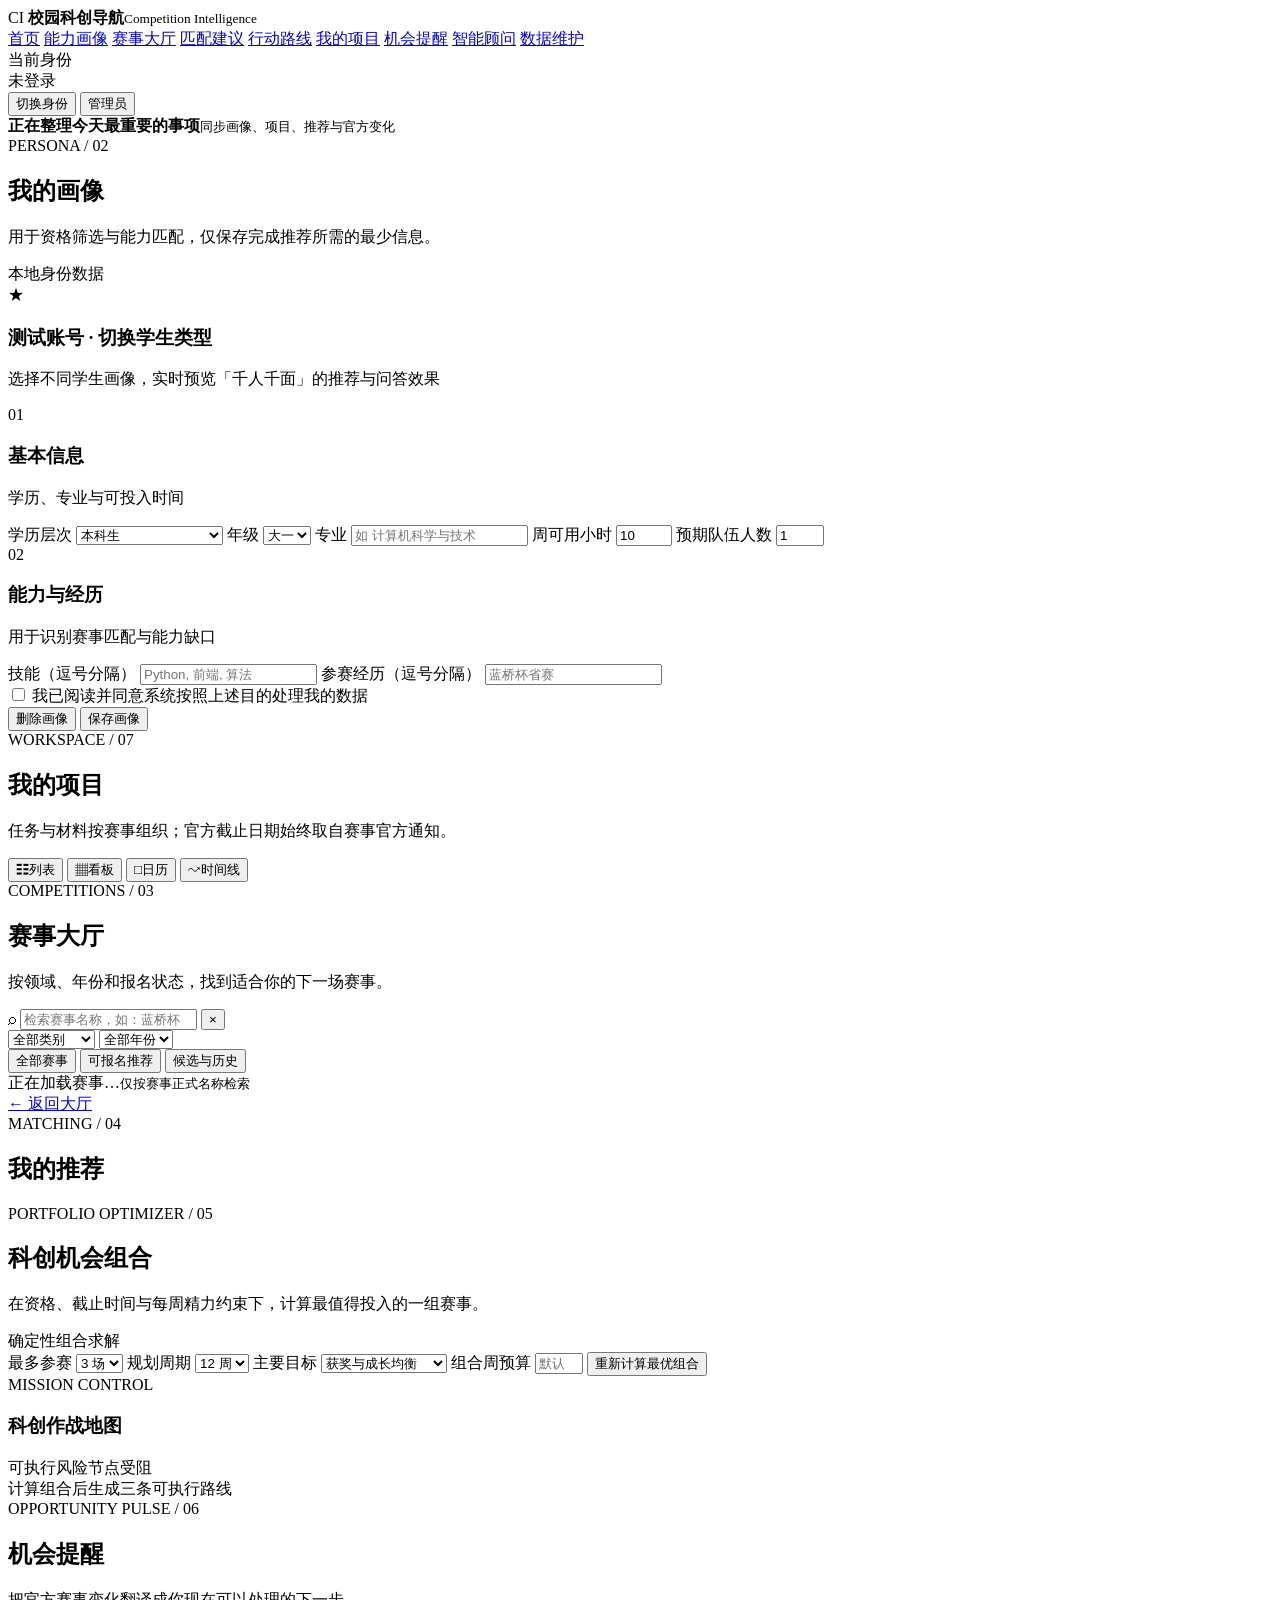
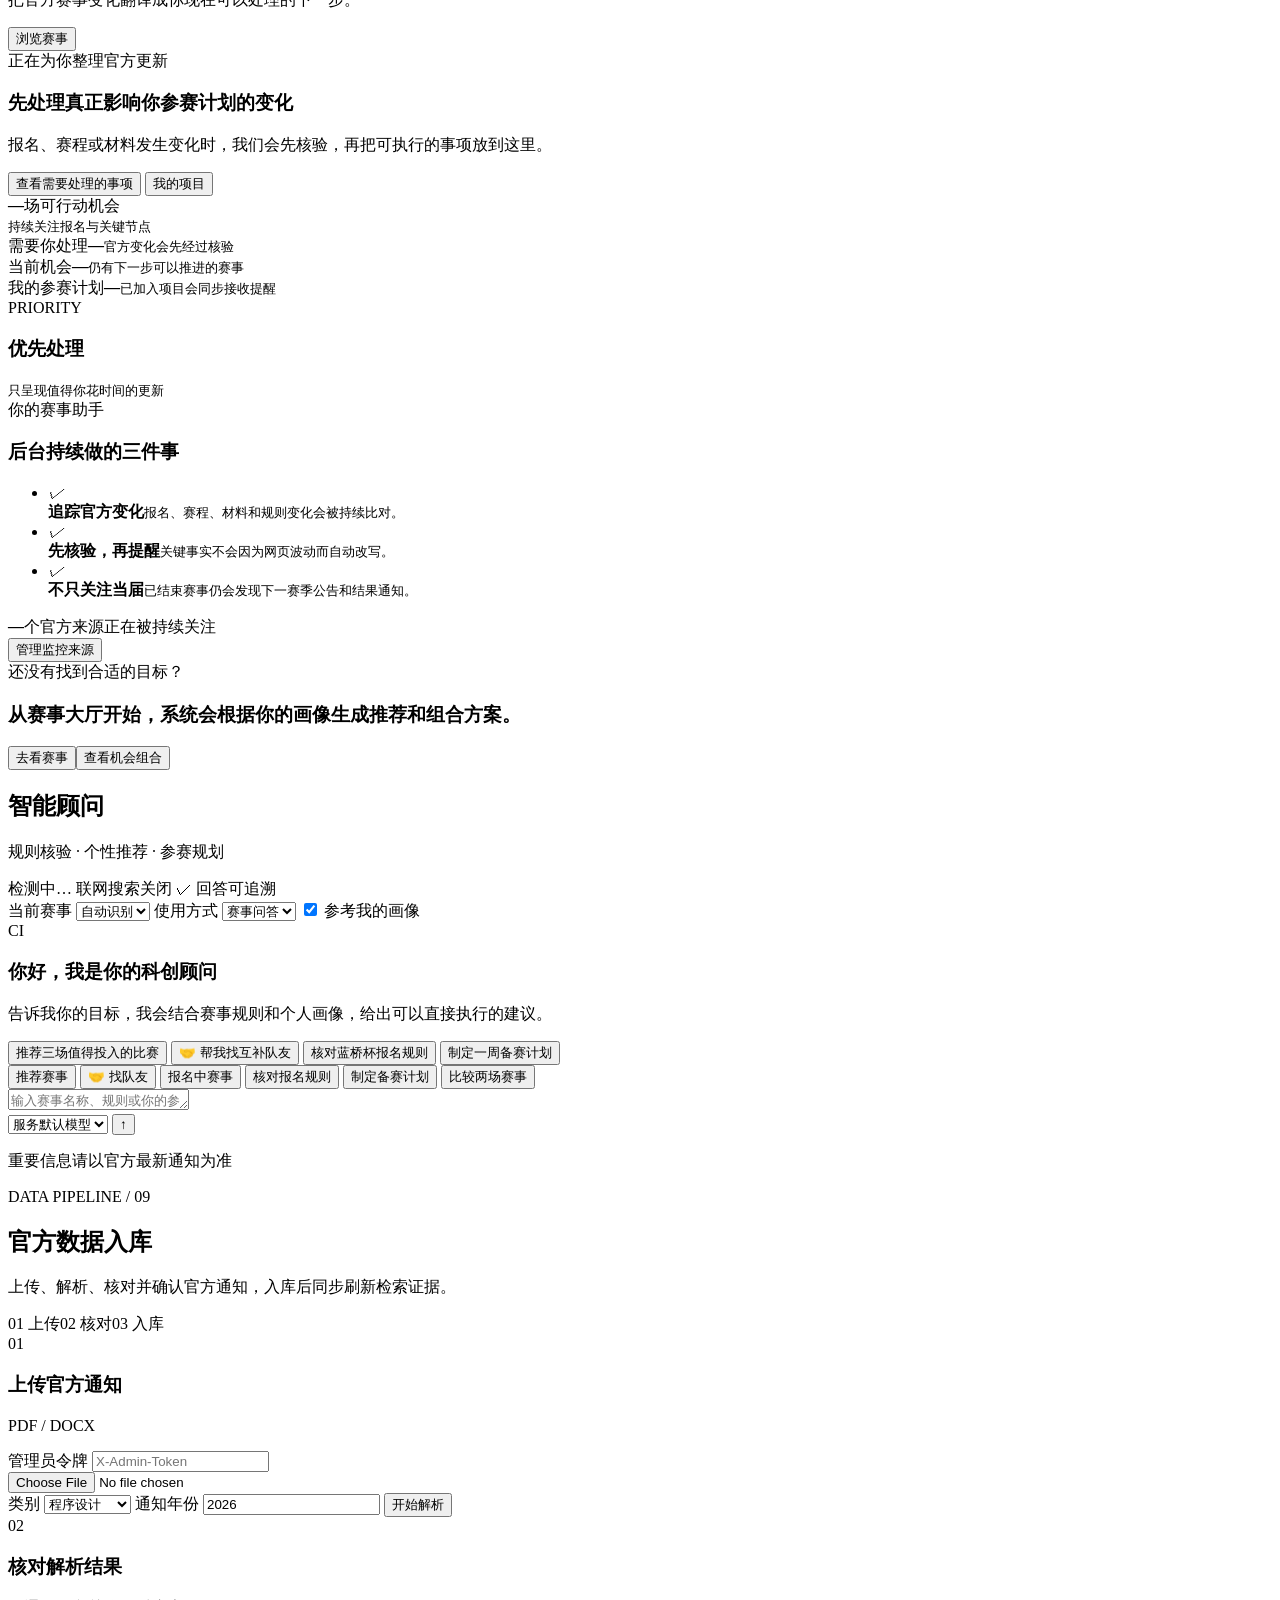
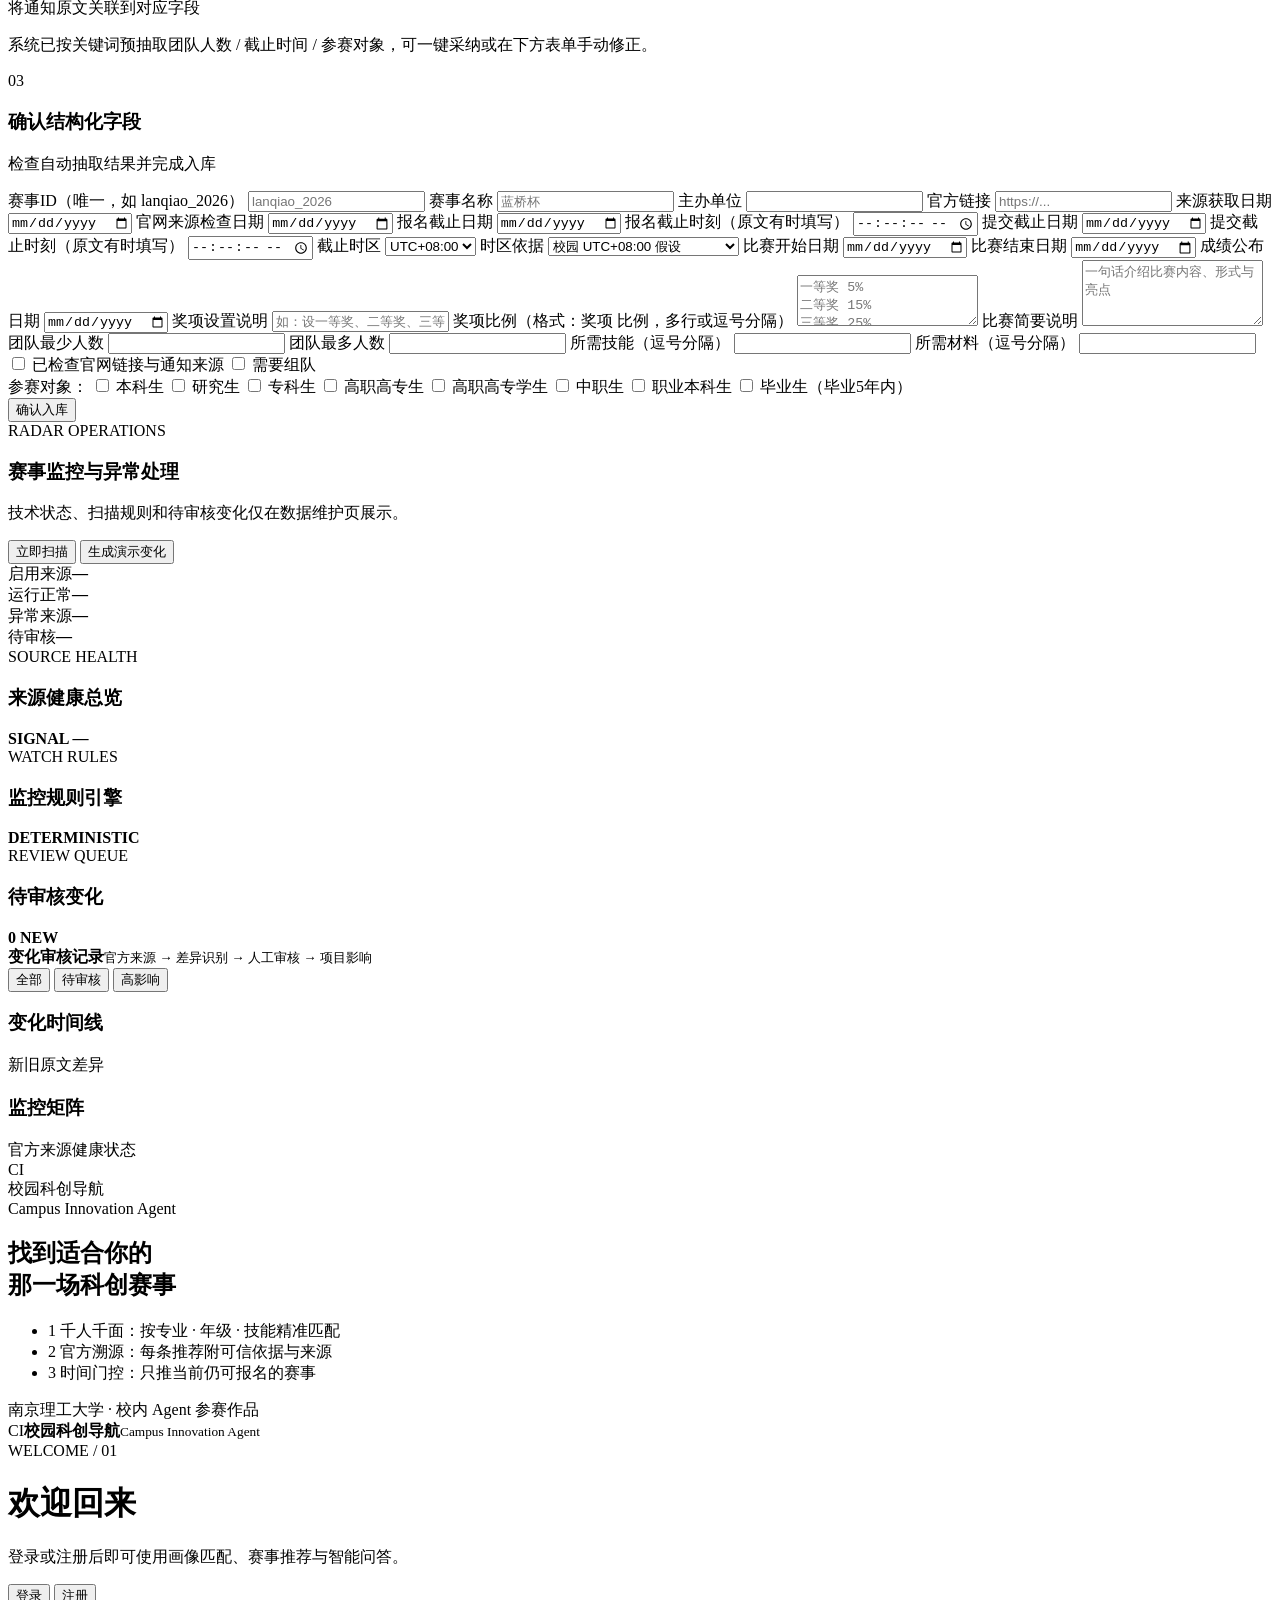
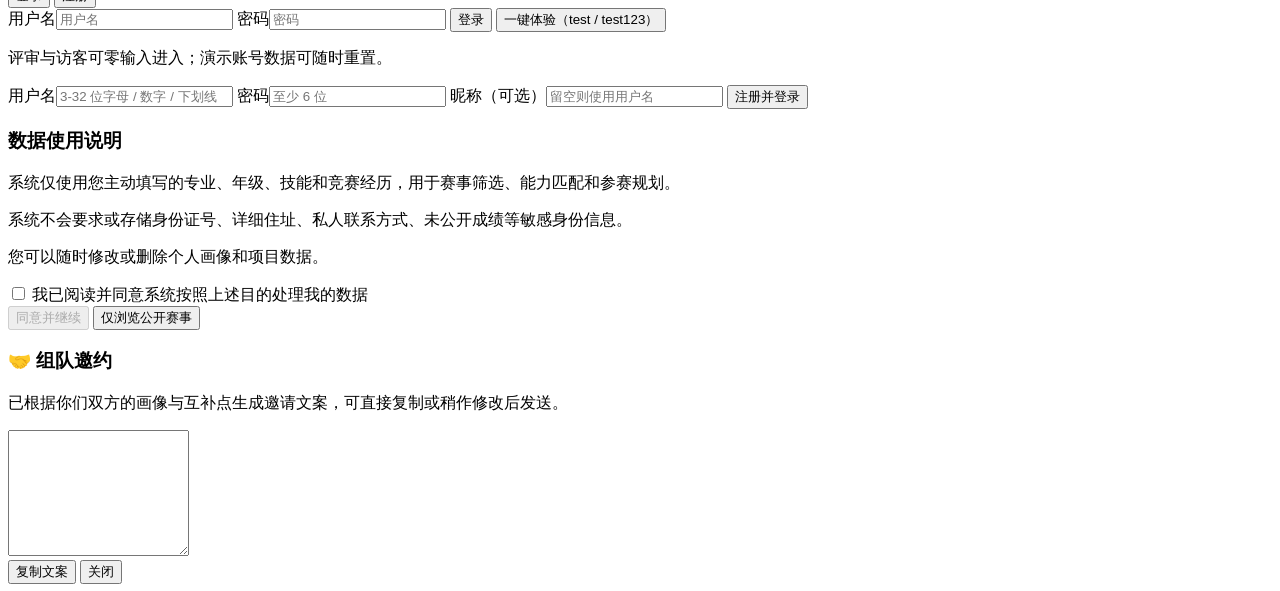
==== frontend/index.html @ 954d5759 "Initial clean competition submission" ====
<!DOCTYPE html>
<html lang="zh-CN">
<head>
  <meta charset="UTF-8" />
  <meta name="viewport" content="width=device-width, initial-scale=1.0" />
  <title>校园科创导航智能体</title>
  <link rel="icon" href="data:image/svg+xml,%3Csvg xmlns='http://www.w3.org/2000/svg' viewBox='0 0 64 64'%3E%3Crect width='64' height='64' rx='10' fill='%2316181d'/%3E%3Ctext x='32' y='40' text-anchor='middle' font-family='Arial' font-size='25' font-weight='700' fill='white'%3ECI%3C/text%3E%3C/svg%3E" />
  <link rel="stylesheet" href="/static/styles.css?v=20261004.01" />
</head>
<body class="theme-neumorphic">
  <header class="topnav">
    <div class="brand">
      <span class="brand-mark">CI</span>
      <span class="brand-copy"><strong>校园科创导航</strong><small>Competition Intelligence</small></span>
    </div>
    <nav>
      <a href="#/home" data-nav="home" data-icon="⌂" aria-label="首页">首页</a>
      <a href="#/profile" data-nav="profile" data-icon="◇" aria-label="能力画像">能力画像</a>
      <a href="#/hall" data-nav="hall" data-icon="▦" aria-label="赛事大厅">赛事大厅</a>
      <a href="#/recommend" data-nav="recommend" data-icon="✦" aria-label="匹配建议">匹配建议</a>
      <a href="#/portfolio" data-nav="portfolio" data-icon="↗" aria-label="行动路线">行动路线</a>
      <a href="#/projects" data-nav="projects" data-icon="□" aria-label="我的项目">我的项目</a>
      <a href="#/radar" data-nav="radar" data-icon="◉" aria-label="机会提醒">机会提醒</a>
      <a href="#/agent" data-nav="agent" data-icon="✣" aria-label="智能顾问">智能顾问</a>
      <a href="#/admin" data-nav="admin" data-icon="⚙" id="nav-admin" class="hidden" aria-label="数据维护">数据维护</a>
    </nav>
    <div class="user-area">
      <span class="user-area-label">当前身份</span>
      <div id="user-chip" class="user-chip">未登录</div>
      <button id="switch-user-btn" class="btn ghost small hidden" title="切换 / 退出登录">切换身份</button>
      <button id="admin-entry-btn" class="btn ghost small" title="管理员登录">管理员</button>
    </div>
  </header>

  <main class="container">
    <!-- 用户首页：聚合画像、推荐、项目与官方变化 -->
    <section id="view-home" class="view product-view home-view hidden">
      <div id="home-root" class="home-root" aria-live="polite">
        <div class="home-loading"><span></span><b>正在整理今天最重要的事项</b><small>同步画像、项目、推荐与官方变化</small></div>
      </div>
    </section>

    <!-- 画像页 -->
    <section id="view-profile" class="view product-view profile-view hidden">
      <div class="page-head app-page-head">
        <div>
          <span class="page-eyebrow">PERSONA / 02</span>
          <h2>我的画像</h2>
          <p class="muted">用于资格筛选与能力匹配，仅保存完成推荐所需的最少信息。</p>
        </div>
        <span class="page-status"><span></span> 本地身份数据</span>
      </div>
      <section id="test-switch-panel" class="test-switch hidden">
        <header class="form-section-head"><span>★</span><div><h3>测试账号 · 切换学生类型</h3><p>选择不同学生画像，实时预览「千人千面」的推荐与问答效果</p></div></header>
        <div id="test-types" class="test-types"></div>
      </section>
      <form id="profile-form" class="profile-workspace form">
        <section class="profile-section">
          <header class="form-section-head"><span>01</span><div><h3>基本信息</h3><p>学历、专业与可投入时间</p></div></header>
          <div class="grid">
          <label>学历层次
            <select id="f-education">
              <option value="本科生">本科生</option>
              <option value="研究生">研究生</option>
              <option value="专科生">专科生</option>
              <option value="高职高专生">高职高专生</option>
              <option value="高职高专学生">高职高专学生</option>
              <option value="中职生">中职生</option>
              <option value="职业本科生">职业本科生</option>
              <option value="毕业生（毕业5年内）">毕业生（毕业5年内）</option>
            </select>
          </label>
          <label>年级
            <select id="f-grade" required>
              <option value="大一">大一</option>
              <option value="大二">大二</option>
              <option value="大三">大三</option>
              <option value="大四">大四</option>
            </select>
          </label>
          <label>专业
            <input id="f-major" type="text" placeholder="如 计算机科学与技术" />
          </label>
          <label>周可用小时
            <input id="f-hours" type="number" min="0" max="168" value="10" />
          </label>
          <label>预期队伍人数
            <input id="f-team" type="number" min="1" max="10" value="1" />
          </label>
          </div>
        </section>
        <section class="profile-section">
          <header class="form-section-head"><span>02</span><div><h3>能力与经历</h3><p>用于识别赛事匹配与能力缺口</p></div></header>
          <div class="profile-wide-fields">
            <label>技能（逗号分隔）
              <input id="f-skills" type="text" placeholder="Python, 前端, 算法" />
            </label>
            <label>参赛经历（逗号分隔）
              <input id="f-exp" type="text" placeholder="蓝桥杯省赛" />
            </label>
          </div>
        </section>
        <footer class="profile-footer">
          <label class="check profile-consent">
            <input id="f-consent" type="checkbox" />
            我已阅读并同意系统按照上述目的处理我的数据
          </label>
          <div class="profile-actions">
          <span id="profile-msg" class="msg"></span>
            <button id="profile-delete" type="button" class="btn danger">删除画像</button>
            <button type="submit" class="btn primary">保存画像</button>
          </div>
        </footer>
      </form>
    </section>

    <!-- 我的项目 -->
    <section id="view-projects" class="view product-view projects-view hidden">
      <div class="page-head app-page-head">
        <div>
          <span class="page-eyebrow">WORKSPACE / 07</span>
          <h2>我的项目</h2>
          <p class="muted">任务与材料按赛事组织；官方截止日期始终取自赛事官方通知。</p>
        </div>
        <div class="execution-view-switch" role="group" aria-label="项目执行视图">
          <button type="button" class="active" data-project-view="list" aria-pressed="true"><span>☷</span>列表</button>
          <button type="button" data-project-view="board" aria-pressed="false"><span>▦</span>看板</button>
          <button type="button" data-project-view="calendar" aria-pressed="false"><span>□</span>日历</button>
          <button type="button" data-project-view="timeline" aria-pressed="false"><span>↝</span>时间线</button>
        </div>
      </div>
      <div id="project-exec-summary" class="project-exec-summary" aria-live="polite"></div>
      <div id="project-list" class="project-list"></div>
    </section>

    <!-- 赛事大厅 -->
    <section id="view-hall" class="view product-view hall-view hidden">
      <div class="page-head app-page-head">
        <div>
        <span class="page-eyebrow">COMPETITIONS / 03</span>
          <h2>赛事大厅</h2>
          <p class="muted">按领域、年份和报名状态，找到适合你的下一场赛事。</p>
        </div>
        <div class="hall-controls">
          <div class="hall-search" role="search">
            <span aria-hidden="true">⌕</span>
            <input id="hall-search" type="search" autocomplete="off" placeholder="检索赛事名称，如：蓝桥杯" aria-label="检索赛事" />
            <button id="hall-search-clear" class="hidden" type="button" aria-label="清空赛事检索" title="清空检索">×</button>
          </div>
          <div class="filters">
            <select id="filter-cat" aria-label="按类别筛选">
              <option value="">全部类别</option>
              <option value="programming">程序设计</option>
              <option value="modeling">数学建模</option>
              <option value="innovation">创新创业</option>
              <option value="software">软件作品</option>
              <option value="english">外语竞赛</option>
              <option value="math">数学竞技</option>
              <option value="electronics">电子设计</option>
              <option value="robotics_ai">机器人与AI</option>
              <option value="data">数据科学</option>
              <option value="design">艺术设计</option>
              <option value="business">财经商科</option>
              <option value="engineering">机械工程</option>
              <option value="life_science">生科医药</option>
              <option value="physics">物理</option>
              <option value="chem_env">化工环境</option>
            </select>
            <select id="filter-year" aria-label="按年份筛选">
              <option value="">全部年份</option>
            </select>
          </div>
        </div>
      </div>
      <div class="hall-trust-filter segmented" role="group" aria-label="赛事可信状态">
        <button type="button" class="active" data-readiness="all">全部赛事</button>
        <button type="button" data-readiness="ready">可报名推荐</button>
        <button type="button" data-readiness="candidate">候选与历史</button>
      </div>
      <div class="hall-result-meta" aria-live="polite"><span id="hall-result-count">正在加载赛事…</span><small>仅按赛事正式名称检索</small></div>
      <div id="hall-list" class="cards"></div>
    </section>

    <!-- 赛事详情 -->
    <section id="view-detail" class="view product-view detail-view hidden">
      <a href="#/hall" class="back">← 返回大厅</a>
      <div id="detail-content"></div>
    </section>

    <!-- 我的推荐 -->
    <section id="view-recommend" class="view product-view recommend-view hidden">
      <div class="page-head app-page-head"><div>
        <span class="page-eyebrow">MATCHING / 04</span>
        <h2>我的推荐</h2>
        <p id="recommend-hint" class="muted"></p>
      </div></div>
      <div id="recommend-list" class="cards"></div>
    </section>

    <!-- 科创机会组合优化 -->
    <section id="view-portfolio" class="view product-view portfolio-view hidden">
      <div class="page-head app-page-head">
        <div>
          <span class="page-eyebrow">PORTFOLIO OPTIMIZER / 05</span>
          <h2>科创机会组合</h2>
          <p class="muted">在资格、截止时间与每周精力约束下，计算最值得投入的一组赛事。</p>
        </div>
        <span class="page-status"><span></span> 确定性组合求解</span>
      </div>
      <div class="portfolio-controls card">
        <label>最多参赛
          <select id="portfolio-max"><option value="2">2 场</option><option value="3" selected>3 场</option><option value="4">4 场</option></select>
        </label>
        <label>规划周期
          <select id="portfolio-horizon"><option value="8">8 周</option><option value="12" selected>12 周</option><option value="16">16 周</option><option value="24">24 周</option></select>
        </label>
        <label>主要目标
          <select id="portfolio-goal"><option value="balanced">获奖与成长均衡</option><option value="award">优先提高获奖把握</option><option value="growth">优先扩展能力边界</option></select>
        </label>
        <label>组合周预算
          <input id="portfolio-hours" type="number" min="1" max="80" placeholder="默认使用画像" />
        </label>
        <button id="portfolio-run" class="btn primary">重新计算最优组合</button>
      </div>
      <div id="portfolio-summary" class="portfolio-summary"></div>
      <div id="portfolio-plans" class="portfolio-plans"></div>
      <section class="mission-map-shell" aria-labelledby="mission-map-title">
        <div class="mission-map-head">
          <div><span>MISSION CONTROL</span><h3 id="mission-map-title">科创作战地图</h3></div>
          <div class="mission-legend"><span><i class="ready"></i>可执行</span><span><i class="risk"></i>风险节点</span><span><i class="blocked"></i>受阻</span></div>
        </div>
        <div id="innovation-map" class="innovation-map"><div class="map-empty">计算组合后生成三条可执行路线</div></div>
      </section>
    </section>

    <!-- 机会提醒：面向学生的赛事更新与下一步 -->
    <section id="view-radar" class="view product-view opportunity-view hidden">
      <div class="page-head app-page-head opportunity-page-head">
        <div>
          <span class="page-eyebrow">OPPORTUNITY PULSE / 06</span>
          <h2>机会提醒</h2>
          <p class="muted">把官方赛事变化翻译成你现在可以处理的下一步。</p>
        </div>
        <button id="opportunity-explore" class="btn ghost">浏览赛事</button>
      </div>

      <section class="opportunity-hero" aria-labelledby="opportunity-hero-title">
        <div class="opportunity-hero-copy">
          <span id="opportunity-hero-kicker" class="opportunity-kicker">正在为你整理官方更新</span>
          <h3 id="opportunity-hero-title">先处理真正影响你参赛计划的变化</h3>
          <p id="opportunity-hero-desc">报名、赛程或材料发生变化时，我们会先核验，再把可执行的事项放到这里。</p>
          <div class="opportunity-hero-actions">
            <button id="opportunity-primary" class="btn primary">查看需要处理的事项</button>
            <button id="opportunity-projects" class="btn ghost">我的项目</button>
          </div>
        </div>
        <div class="opportunity-orbit" aria-label="当前关注机会数量">
          <div class="opportunity-orbit-ring"><div><b id="opportunity-action-count">—</b><span>场可行动机会</span></div></div>
          <small>持续关注报名与关键节点</small>
        </div>
      </section>

      <div class="opportunity-stats">
        <article><span>需要你处理</span><strong id="opportunity-pending-count">—</strong><small id="opportunity-pending-note">官方变化会先经过核验</small></article>
        <article><span>当前机会</span><strong id="opportunity-live-count">—</strong><small>仍有下一步可以推进的赛事</small></article>
        <article><span>我的参赛计划</span><strong id="opportunity-project-count">—</strong><small>已加入项目会同步接收提醒</small></article>
      </div>

      <div class="opportunity-main-grid">
        <section class="opportunity-feed-card" aria-labelledby="opportunity-feed-title">
          <header class="opportunity-section-head"><div><span>PRIORITY</span><h3 id="opportunity-feed-title">优先处理</h3></div><small id="opportunity-feed-note">只呈现值得你花时间的更新</small></header>
          <div id="opportunity-feed" class="opportunity-feed"></div>
        </section>
        <aside class="opportunity-support-card">
          <span>你的赛事助手</span>
          <h3>后台持续做的三件事</h3>
          <ul>
            <li><i>✓</i><div><b>追踪官方变化</b><small>报名、赛程、材料和规则变化会被持续比对。</small></div></li>
            <li><i>✓</i><div><b>先核验，再提醒</b><small>关键事实不会因为网页波动而自动改写。</small></div></li>
            <li><i>✓</i><div><b>不只关注当届</b><small>已结束赛事仍会发现下一赛季公告和结果通知。</small></div></li>
          </ul>
          <div class="opportunity-coverage"><b id="opportunity-coverage-count">—</b><span>个官方来源正在被持续关注</span></div>
          <button id="opportunity-admin-link" class="btn ghost hidden">管理监控来源</button>
        </aside>
      </div>

      <section class="opportunity-next-card">
        <div><span>还没有找到合适的目标？</span><h3>从赛事大厅开始，系统会根据你的画像生成推荐和组合方案。</h3></div>
        <div><button id="opportunity-hall" class="btn primary">去看赛事</button><button id="opportunity-portfolio" class="btn ghost">查看机会组合</button></div>
      </section>
    </section>

    <!-- 智能问答 -->
    <section id="view-agent" class="view agent-codex hidden" data-theme="blue">
      <div class="agent-workspace">
        <header class="agent-titlebar">
          <div>
            <h2>智能顾问</h2>
            <p>规则核验 · 个性推荐 · 参赛规划</p>
          </div>
          <div class="agent-title-actions">
            <span id="agent-llm-status" class="agent-llm-status" data-on="0">
              <span class="agent-llm-dot"></span><span class="agent-llm-text">检测中…</span>
            </span>
            <span id="agent-web-status" class="agent-llm-status web-off" data-on="0">
              <span class="agent-llm-dot"></span><span class="agent-llm-text">联网搜索关闭</span>
            </span>
            <span class="agent-trust"><span aria-hidden="true">✓</span> 回答可追溯</span>
          </div>
        </header>

        <div class="agent-context-bar" aria-label="问答上下文">
          <label class="agent-context-field">
            <span>当前赛事</span>
            <select id="agent-cid">
              <option value="">自动识别</option>
            </select>
          </label>
          <button id="agent-context-clear" type="button" class="btn" title="清除对话赛事" aria-label="清除对话赛事" hidden>×</button>
          <label class="agent-context-field agent-mode-field">
            <span>使用方式</span>
            <select id="agent-mode"><option value="answer">赛事问答</option><option value="plan">参赛规划</option></select>
          </label>
          <label class="agent-profile-toggle">
            <input id="agent-use-profile" type="checkbox" checked />
            <span class="agent-toggle" aria-hidden="true"></span>
            参考我的画像
          </label>
        </div>

        <div id="agent-log" class="agent-log" aria-live="polite">
          <div id="agent-empty" class="agent-empty">
            <div class="agent-empty-mark" aria-hidden="true">CI</div>
            <h3>你好，我是你的科创顾问</h3>
            <p>告诉我你的目标，我会结合赛事规则和个人画像，给出可以直接执行的建议。</p>
            <div id="agent-chips" class="chips agent-prompts">
              <button type="button" class="chip" data-q="结合我的画像，推荐三场最值得投入的比赛，并说明取舍">推荐三场值得投入的比赛</button>
              <button type="button" class="chip" data-q="帮我找互补队友">🤝 帮我找互补队友</button>
              <button type="button" class="chip" data-q="蓝桥杯团队几人？报名什么时候截止？请给出明确结论">核对蓝桥杯报名规则</button>
              <button type="button" class="chip" data-q="根据我的能力，为我制定一周备赛计划">制定一周备赛计划</button>
            </div>
          </div>
        </div>

        <div class="agent-composer-wrap">
          <div id="agent-quick" class="agent-quick" aria-label="快捷提问">
            <button type="button" class="quick-chip" data-q="结合我的画像，推荐三场最值得投入的比赛，并说明取舍">推荐赛事</button>
            <button type="button" class="quick-chip" data-q="帮我找互补队友">🤝 找队友</button>
            <button type="button" class="quick-chip" data-q="有哪些还在报名中的比赛">报名中赛事</button>
            <button type="button" class="quick-chip" data-q="蓝桥杯团队几人？报名什么时候截止？请给出明确结论">核对报名规则</button>
            <button type="button" class="quick-chip" data-q="根据我的画像，为我制定一周备赛计划">制定备赛计划</button>
            <button type="button" class="quick-chip" data-q="比较我最匹配的两场赛事，说明投入、风险和取舍">比较两场赛事</button>
          </div>
          <div class="agent-input">
            <textarea id="agent-q" rows="1" placeholder="输入赛事名称、规则或你的参赛目标…"></textarea>
            <div class="agent-input-right">
              <label class="model-select" title="切换润色模型（需后端已配置对应 LLM key）">
                <select id="agent-model">
                  <option value="">服务默认模型</option>
                </select>
              </label>
              <button id="agent-send" class="agent-send" type="button" title="发送问题" aria-label="发送问题">↑</button>
            </div>
          </div>
          <p class="agent-disclaimer">重要信息请以官方最新通知为准</p>
        </div>
      </div>
    </section>

    <!-- 数据维护（上传 → 解析 → 确认 → 入库） -->
    <section id="view-admin" class="view product-view admin-view hidden">
      <div class="page-head app-page-head admin-page-head">
        <div>
          <span class="page-eyebrow">DATA PIPELINE / 09</span>
          <h2>官方数据入库</h2>
          <p class="muted">上传、解析、核对并确认官方通知，入库后同步刷新检索证据。</p>
        </div>
        <div class="pipeline-steps" aria-label="数据入库流程">
          <span class="active">01 上传</span><i></i><span>02 核对</span><i></i><span>03 入库</span>
        </div>
      </div>

      <div id="quality-dashboard" class="quality-dashboard"></div>

      <div class="card admin-stage admin-stage-active">
        <header class="stage-head"><span class="stage-index">01</span><div><h3>上传官方通知</h3><p>PDF / DOCX</p></div></header>
        <label class="admin-token-field">管理员令牌
          <input id="adm-token" type="password" autocomplete="off" placeholder="X-Admin-Token" />
        </label>
        <div class="admin-file-row">
          <input id="adm-file" type="file" accept=".pdf,.docx" />
        </div>
        <div class="grid admin-meta-grid">
          <label>类别
            <select id="adm-cat">
              <option value="programming">程序设计</option>
              <option value="modeling">数学建模</option>
              <option value="innovation">创新创业</option>
              <option value="software">软件作品</option>
              <option value="english">外语竞赛</option>
              <option value="math">数学竞技</option>
              <option value="electronics">电子设计</option>
              <option value="robotics_ai">机器人与AI</option>
              <option value="data">数据科学</option>
              <option value="design">艺术设计</option>
              <option value="business">财经商科</option>
              <option value="engineering">机械工程</option>
              <option value="life_science">生科医药</option>
              <option value="physics">物理</option>
              <option value="chem_env">化工环境</option>
            </select>
          </label>
          <label>通知年份
            <input id="adm-year" type="number" value="2026" />
          </label>
          <button id="adm-parse" class="btn primary">开始解析</button>
        </div>
        <div id="adm-parse-msg" class="msg"></div>
      </div>

      <div id="adm-step2" class="card admin-stage hidden">
        <header class="stage-head"><span class="stage-index">02</span><div><h3>核对解析结果</h3><p>将通知原文关联到对应字段</p></div></header>
        <p class="muted">系统已按关键词预抽取团队人数 / 截止时间 / 参赛对象，可一键采纳或在下方表单手动修正。</p>
        <div id="adm-blocks" class="blocks"></div>
      </div>

      <div id="adm-step3" class="card admin-stage hidden">
        <header class="stage-head"><span class="stage-index">03</span><div><h3>确认结构化字段</h3><p>检查自动抽取结果并完成入库</p></div></header>
        <form id="adm-form" class="form">
          <div class="grid">
            <label>赛事ID（唯一，如 lanqiao_2026）
              <input id="adm-id" type="text" placeholder="lanqiao_2026" />
            </label>
            <label>赛事名称
              <input id="adm-name" type="text" placeholder="蓝桥杯" />
            </label>
            <label>主办单位
              <input id="adm-organizer" type="text" />
            </label>
            <label>官方链接
              <input id="adm-url" type="url" placeholder="https://..." />
            </label>
            <label>来源获取日期
              <input id="adm-acquired" type="date" />
            </label>
            <label>官网来源检查日期
              <input id="adm-checked" type="date" />
            </label>
            <label>报名截止日期
              <input id="adm-reg" type="date" />
            </label>
            <label>报名截止时刻（原文有时填写）
              <input id="adm-reg-time" type="time" step="1" />
            </label>
            <label>提交截止日期
              <input id="adm-sub" type="date" />
            </label>
            <label>提交截止时刻（原文有时填写）
              <input id="adm-sub-time" type="time" step="1" />
            </label>
            <label>截止时区
              <select id="adm-offset">
                <option value="+08:00">UTC+08:00</option>
                <option value="+00:00">UTC+00:00</option>
                <option value="-05:00">UTC-05:00</option>
                <option value="-04:00">UTC-04:00</option>
              </select>
            </label>
            <label>时区依据
              <select id="adm-timezone-basis">
                <option value="campus_default">校园 UTC+08:00 假设</option>
                <option value="official">官方原文明确（需时区证据）</option>
              </select>
            </label>
            <label>比赛开始日期
              <input id="adm-comp-start" type="date" />
            </label>
            <label>比赛结束日期
              <input id="adm-comp-end" type="date" />
            </label>
            <label>成绩公布日期
              <input id="adm-result" type="date" />
            </label>
            <label>奖项设置说明
              <input id="adm-award-settings" type="text" placeholder="如：设一等奖、二等奖、三等奖" />
            </label>
            <label>奖项比例（格式：奖项 比例，多行或逗号分隔）
              <textarea id="adm-award-distribution" rows="3" placeholder="一等奖 5%&#10;二等奖 15%&#10;三等奖 25%"></textarea>
            </label>
            <label>比赛简要说明
              <textarea id="adm-brief" rows="4" placeholder="一句话介绍比赛内容、形式与亮点"></textarea>
            </label>
            <label>团队最少人数
              <input id="adm-tmin" type="number" min="1" />
            </label>
            <label>团队最多人数
              <input id="adm-tmax" type="number" min="1" />
            </label>
            <label>所需技能（逗号分隔）
              <input id="adm-skills" type="text" />
            </label>
            <label>所需材料（逗号分隔）
              <input id="adm-materials" type="text" />
            </label>
          </div>
          <div class="row">
            <label class="check"><input id="adm-source-confirmed" type="checkbox" /> 已检查官网链接与通知来源</label>
            <label class="check"><input id="adm-team-required" type="checkbox" /> 需要组队</label>
          </div>
          <div class="row">
            <span class="label">参赛对象：</span>
            <label class="check"><input class="adm-education" data-value="本科生" type="checkbox" /> 本科生</label>
            <label class="check"><input class="adm-education" data-value="研究生" type="checkbox" /> 研究生</label>
            <label class="check"><input class="adm-education" data-value="专科生" type="checkbox" /> 专科生</label>
            <label class="check"><input class="adm-education" data-value="高职高专生" type="checkbox" /> 高职高专生</label>
            <label class="check"><input class="adm-education" data-value="高职高专学生" type="checkbox" /> 高职高专学生</label>
            <label class="check"><input class="adm-education" data-value="中职生" type="checkbox" /> 中职生</label>
            <label class="check"><input class="adm-education" data-value="职业本科生" type="checkbox" /> 职业本科生</label>
            <label class="check"><input class="adm-education" data-value="毕业生（毕业5年内）" type="checkbox" /> 毕业生（毕业5年内）</label>
          </div>
          <div id="adm-evidence" class="evidence-box"></div>
          <div class="row">
            <button type="submit" class="btn primary">确认入库</button>
            <span id="adm-save-msg" class="msg"></span>
          </div>
        </form>
      </div>

      <section class="card admin-radar-ops" aria-labelledby="admin-radar-title">
        <header class="admin-radar-head">
          <div><span>RADAR OPERATIONS</span><h3 id="admin-radar-title">赛事监控与异常处理</h3><p>技术状态、扫描规则和待审核变化仅在数据维护页展示。</p></div>
          <div class="radar-actions">
            <button id="radar-run" class="btn ghost">立即扫描</button>
            <button id="radar-demo" class="btn primary">生成演示变化</button>
          </div>
        </header>
        <div class="admin-radar-stats">
          <div><span>启用来源</span><strong id="radar-admin-watch-count">—</strong></div>
          <div><span>运行正常</span><strong id="radar-admin-healthy-count">—</strong></div>
          <div><span>异常来源</span><strong id="radar-admin-problem-count">—</strong></div>
          <div><span>待审核</span><strong id="radar-admin-pending-count">—</strong></div>
        </div>
        <div class="radar-command-grid radar-ops-grid">
          <section class="radar-command-card radar-health-card">
            <div class="command-card-head"><div><span>SOURCE HEALTH</span><h3>来源健康总览</h3></div><b id="radar-signal">SIGNAL —</b></div>
            <div id="radar-health-overview" class="radar-health-overview"></div>
          </section>
          <section class="radar-command-card radar-rules-card">
            <div class="command-card-head"><div><span>WATCH RULES</span><h3>监控规则引擎</h3></div><b>DETERMINISTIC</b></div>
            <div id="radar-rules" class="radar-rules"></div>
          </section>
          <section class="radar-command-card radar-inbox-card">
            <div class="command-card-head"><div><span>REVIEW QUEUE</span><h3>待审核变化</h3></div><b id="radar-inbox-count">0 NEW</b></div>
            <div id="radar-inbox" class="radar-inbox"></div>
          </section>
        </div>
        <div class="radar-event-toolbar admin-radar-toolbar">
          <div><span class="radar-pulse"></span><b>变化审核记录</b><small>官方来源 → 差异识别 → 人工审核 → 项目影响</small></div>
          <div class="radar-filter" role="group" aria-label="雷达事件筛选">
            <button type="button" class="active" data-radar-filter="all">全部</button>
            <button type="button" data-radar-filter="pending">待审核</button>
            <button type="button" data-radar-filter="high">高影响</button>
          </div>
        </div>
        <div class="radar-grid admin-radar-grid">
          <section class="card"><div class="section-title"><h3>变化时间线</h3><span>新旧原文差异</span></div><div id="radar-events" class="radar-events"></div></section>
          <section class="card"><div class="section-title"><h3>监控矩阵</h3><span>官方来源健康状态</span></div><div id="radar-watches" class="radar-watches"></div></section>
        </div>
      </section>
    </section>
  </main>

  <!-- 登录界面（真密码登录 / 注册） -->
  <div id="login-overlay" class="login-overlay hidden">
    <div class="login-box">
      <!-- 左侧品牌区 -->
      <aside class="login-aside">
        <div class="login-brand">
          <div class="login-logo">CI</div>
          <div>
            <div class="login-brand-name">校园科创导航</div>
            <div class="login-brand-sub">Campus Innovation Agent</div>
          </div>
        </div>
        <div class="login-aside-body">
          <h2>找到适合你的<br />那一场科创赛事</h2>
          <ul class="login-points">
            <li><span>1</span> 千人千面：按专业 · 年级 · 技能精准匹配</li>
            <li><span>2</span> 官方溯源：每条推荐附可信依据与来源</li>
            <li><span>3</span> 时间门控：只推当前仍可报名的赛事</li>
          </ul>
        </div>
        <div class="login-aside-foot">南京理工大学 · 校内 Agent 参赛作品</div>
      </aside>

      <!-- 右侧表单区 -->
      <main class="login-main">
        <div class="login-entry-brand"><span>CI</span><b>校园科创导航</b><small>Campus Innovation Agent</small></div>
        <div class="login-head">
          <span class="login-kicker">WELCOME / 01</span>
          <h1>欢迎回来</h1>
          <p class="login-sub">登录或注册后即可使用画像匹配、赛事推荐与智能问答。</p>
        </div>

        <div class="login-tabs">
          <button type="button" class="login-tab active" data-tab="login">登录</button>
          <button type="button" class="login-tab" data-tab="register">注册</button>
        </div>

        <form id="login-form" class="login-form">
          <label>用户名<input id="login-username" type="text" placeholder="用户名" autocomplete="username" maxlength="32" /></label>
          <label>密码<input id="login-password" type="password" placeholder="密码" autocomplete="current-password" /></label>
          <button type="submit" class="btn primary">登录</button>
          <button type="button" id="demo-login-btn" class="btn ghost login-demo-btn">一键体验（test / test123）</button>
          <p class="login-demo-hint">评审与访客可零输入进入；演示账号数据可随时重置。</p>
          <div id="login-msg" class="msg"></div>
        </form>

        <form id="register-form" class="login-form hidden">
          <label>用户名<input id="reg-username" type="text" placeholder="3-32 位字母 / 数字 / 下划线" autocomplete="username" maxlength="32" /></label>
          <label>密码<input id="reg-password" type="password" placeholder="至少 6 位" autocomplete="new-password" /></label>
          <label>昵称（可选）<input id="reg-name" type="text" placeholder="留空则使用用户名" maxlength="32" /></label>
          <button type="submit" class="btn primary">注册并登录</button>
          <div id="register-msg" class="msg"></div>
        </form>

      </main>
    </div>
  </div>

  <!-- 隐私授权弹窗 -->
  <div id="consent-modal" class="modal hidden">
    <div class="modal-box">
      <h3>数据使用说明</h3>
      <p>系统仅使用您主动填写的专业、年级、技能和竞赛经历，用于赛事筛选、能力匹配和参赛规划。</p>
      <p>系统不会要求或存储身份证号、详细住址、私人联系方式、未公开成绩等敏感身份信息。</p>
      <p>您可以随时修改或删除个人画像和项目数据。</p>
      <label class="check">
        <input id="consent-check" type="checkbox" />
        我已阅读并同意系统按照上述目的处理我的数据
      </label>
      <div class="row">
        <button id="consent-ok" class="btn primary" disabled>同意并继续</button>
        <button id="consent-cancel" class="btn">仅浏览公开赛事</button>
      </div>
    </div>
  </div>

  <!-- 组队邀约弹窗 -->
  <div id="invite-modal" class="modal hidden">
    <div class="modal-box">
      <h3>🤝 组队邀约</h3>
      <p class="invite-sub">已根据你们双方的画像与互补点生成邀请文案，可直接复制或稍作修改后发送。</p>
      <textarea id="invite-text" class="invite-text" rows="8"></textarea>
      <div class="row">
        <button id="invite-copy" class="btn primary">复制文案</button>
        <button id="invite-close" class="btn">关闭</button>
      </div>
    </div>
  </div>

  <div id="toast" class="toast hidden"></div>
  <dialog id="source-dialog" class="source-dialog" aria-labelledby="source-dialog-title">
    <header><h3 id="source-dialog-title">官方原文证据</h3><form method="dialog"><button aria-label="关闭证据" title="关闭证据">×</button></form></header>
    <div id="source-dialog-body"></div>
    <p class="muted">证据反映获取时的官方资料，报名请以官网最新通知为准。</p>
  </dialog>

  <script src="/static/app.js?v=20261004.01"></script>
</body>
</html>
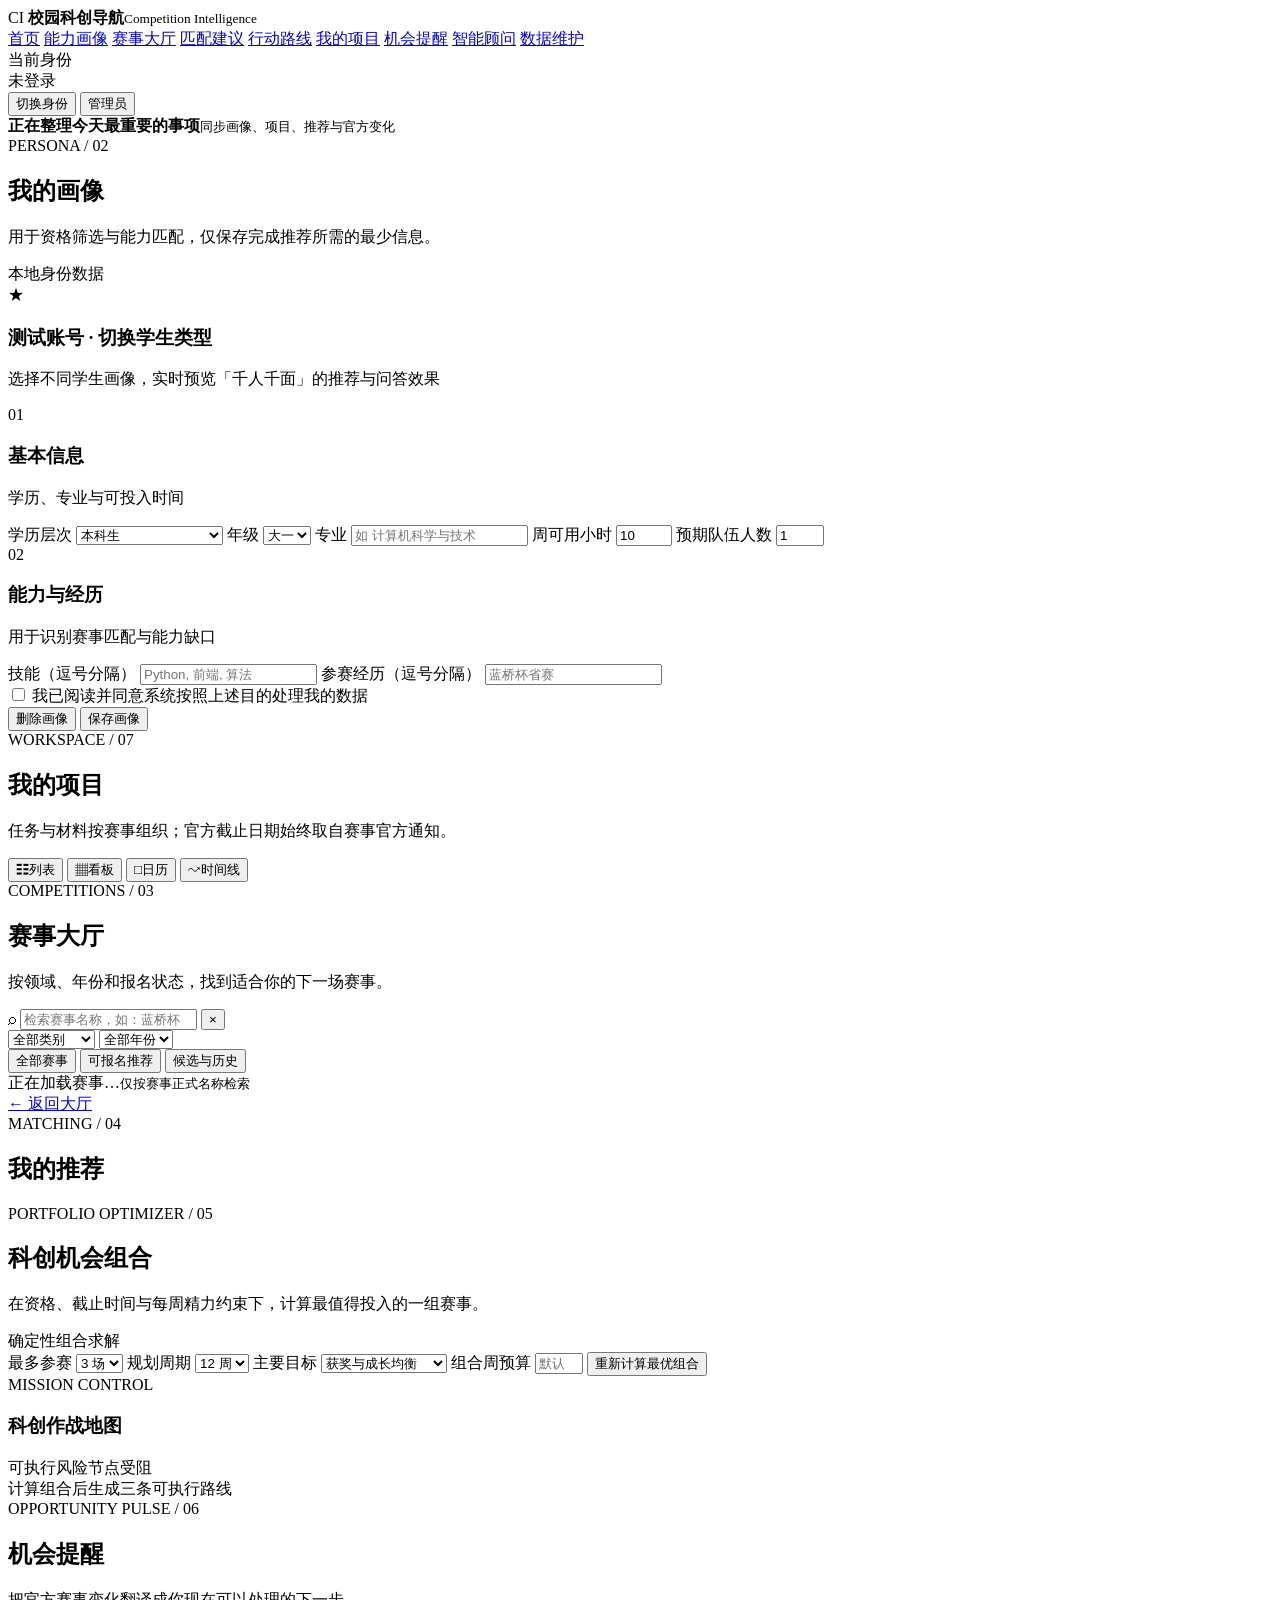
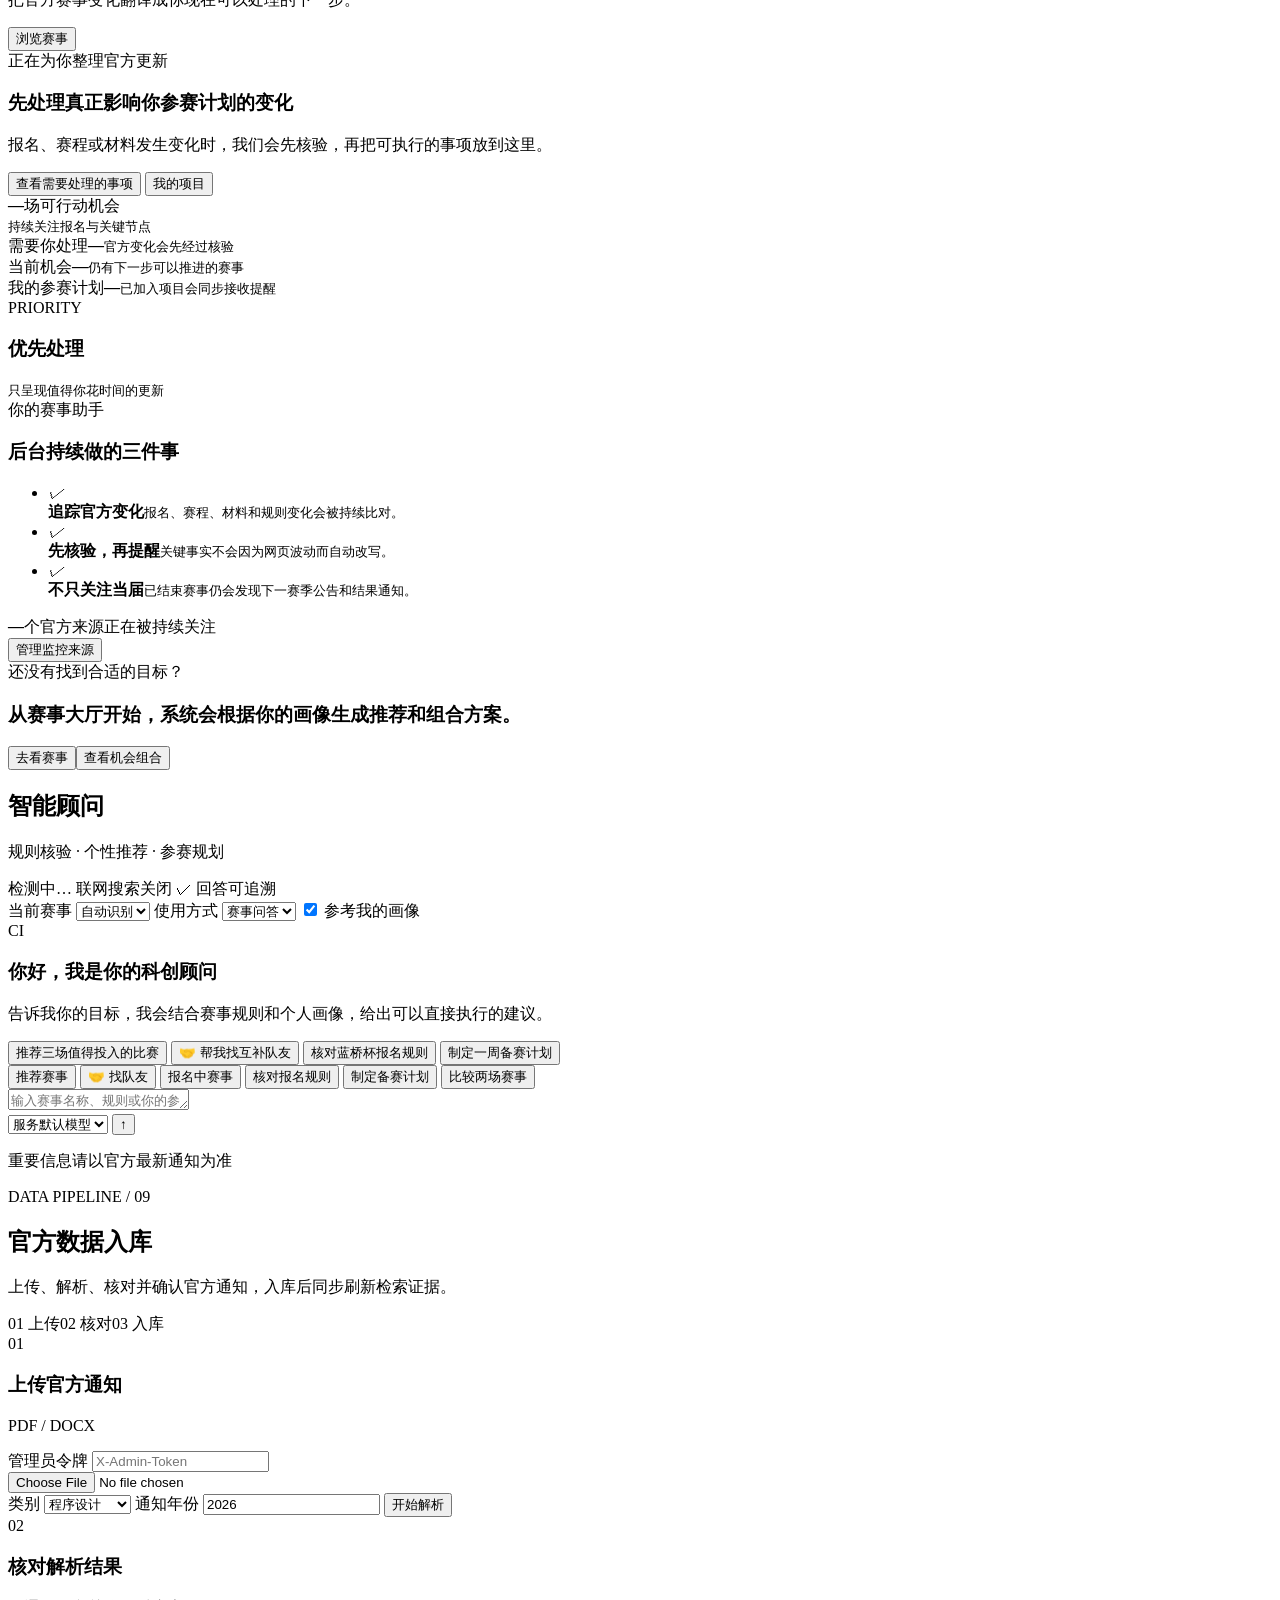
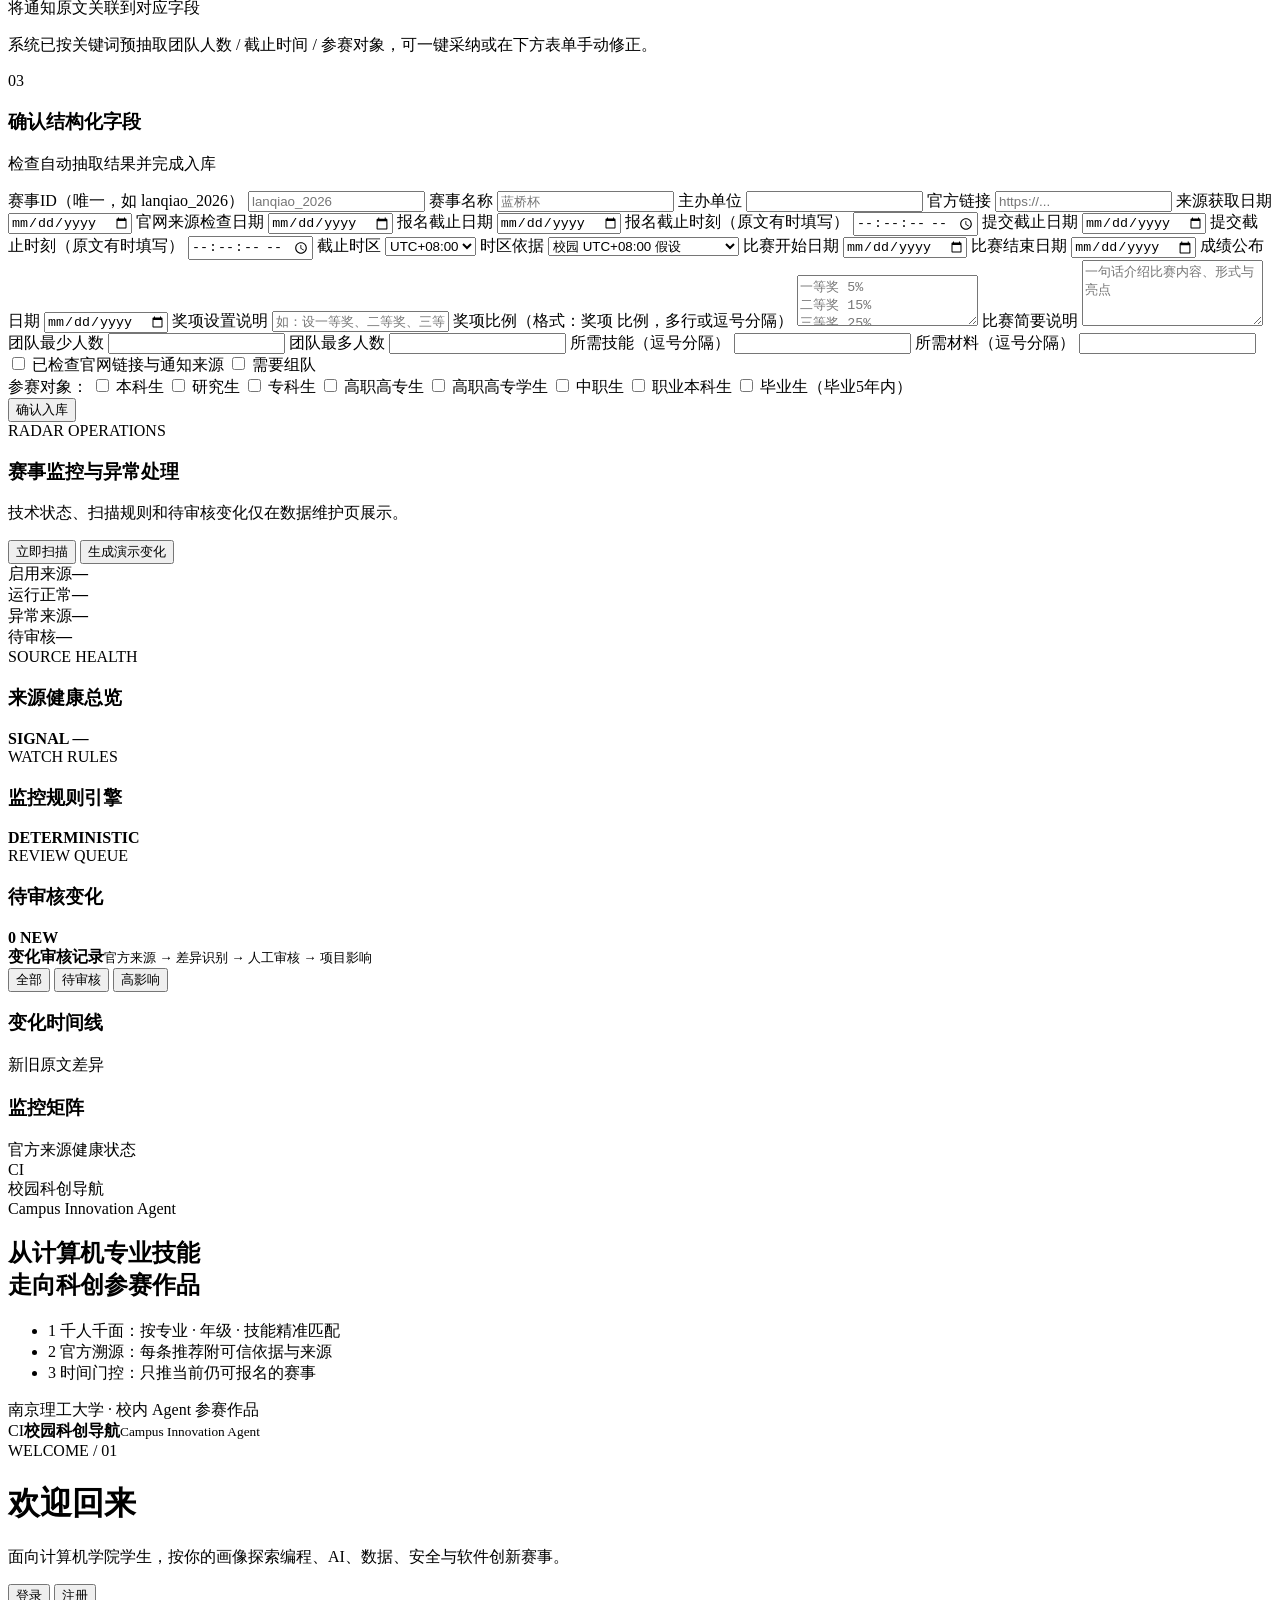
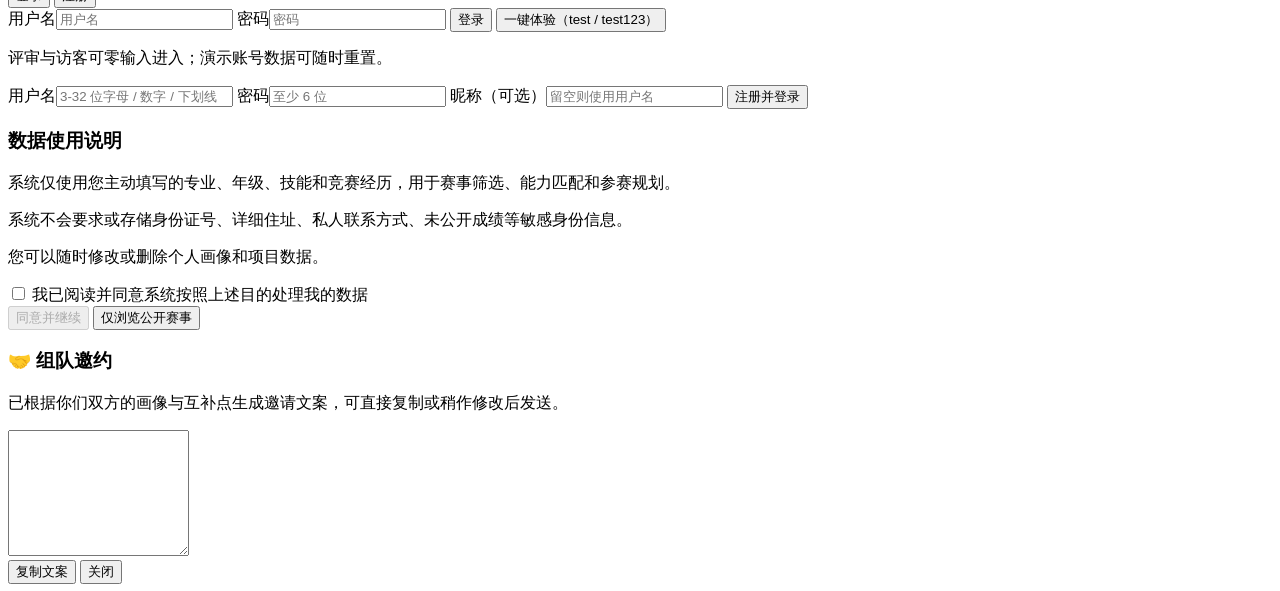
==== commit 1fe09549: "Restore reproducible user-study materials and focus on computing students" ====
--- a/frontend/index.html
+++ b/frontend/index.html
@@ -583,7 +583,7 @@
           </div>
         </div>
         <div class="login-aside-body">
-          <h2>找到适合你的<br />那一场科创赛事</h2>
+          <h2>从计算机专业技能<br />走向科创参赛作品</h2>
           <ul class="login-points">
             <li><span>1</span> 千人千面：按专业 · 年级 · 技能精准匹配</li>
             <li><span>2</span> 官方溯源：每条推荐附可信依据与来源</li>
@@ -599,7 +599,7 @@
         <div class="login-head">
           <span class="login-kicker">WELCOME / 01</span>
           <h1>欢迎回来</h1>
-          <p class="login-sub">登录或注册后即可使用画像匹配、赛事推荐与智能问答。</p>
+          <p class="login-sub">面向计算机学院学生，按你的画像探索编程、AI、数据、安全与软件创新赛事。</p>
         </div>
 
         <div class="login-tabs">
